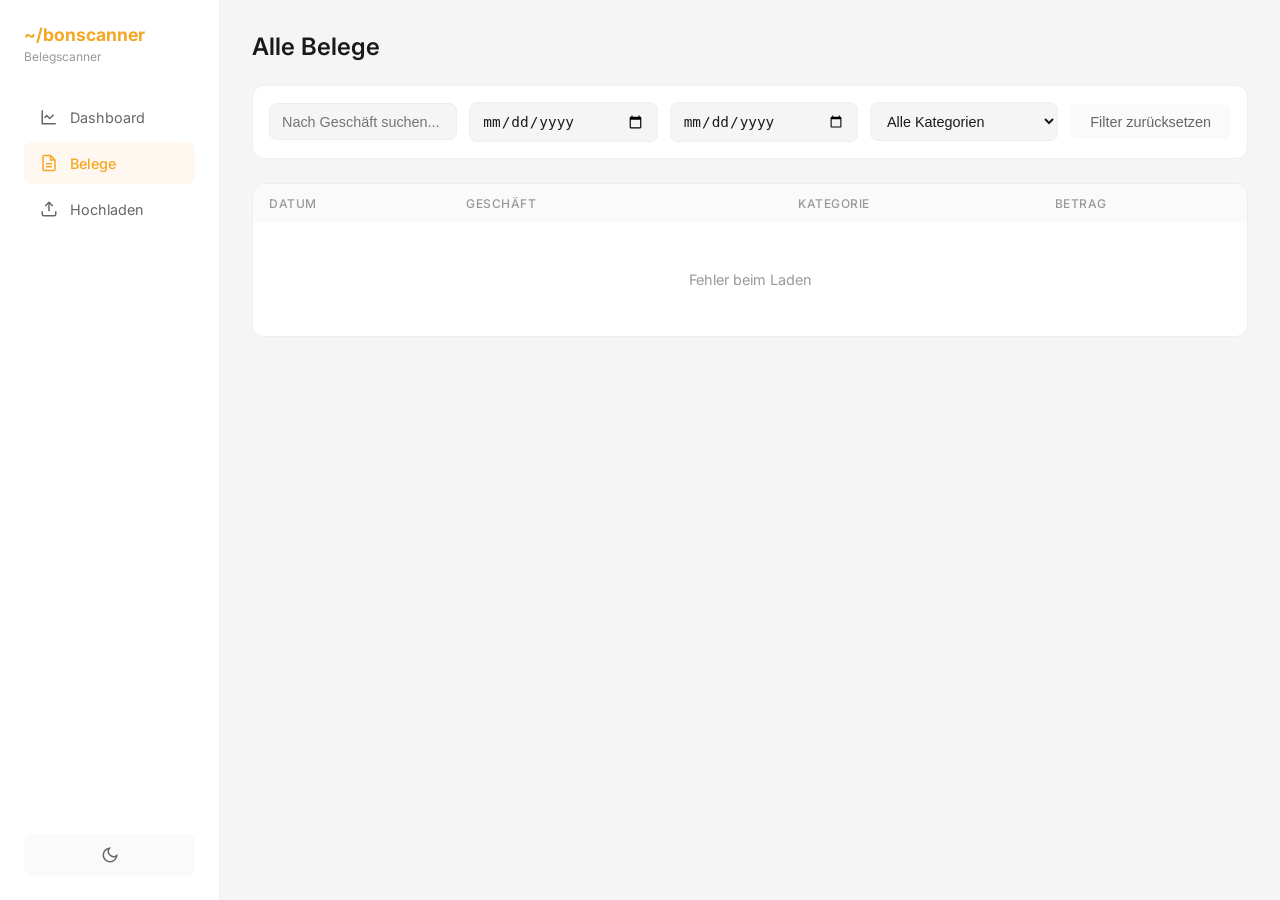
==== belege.html @ 81ed7312 "Align edit field and tags" ====
<!doctype html>
<html lang="de">
  <head>
    <meta charset="UTF-8" />
    <meta name="viewport" content="width=device-width, initial-scale=1.0" />
    <title>Alle Belege | Bonscanner</title>
    <link
      href="https://fonts.googleapis.com/css2?family=Inter:wght@400;500;600;700&display=swap"
      rel="stylesheet"
    />
    <script src="static/js/theme-init.js"></script>
    <style>
      * {
        box-sizing: border-box;
        margin: 0;
        padding: 0;
      }

      :root {
        --bg-primary: #f5f5f5;
        --bg-card: #fff;
        --bg-hover: #fafafa;
        --text-primary: #1a1a1a;
        --text-secondary: #666;
        --text-muted: #999;
        --border-color: #eee;
        --border-light: #f0f0f0;
        --accent: #f5a623;
        --accent-bg: #fff8f0;
      }

      [data-theme="dark"] {
        --bg-primary: #0d1117;
        --bg-card: #161b22;
        --bg-hover: #21262d;
        --text-primary: #e6edf3;
        --text-secondary: #8b949e;
        --text-muted: #6e7681;
        --border-color: #30363d;
        --border-light: #21262d;
        --accent: #f5a623;
        --accent-bg: rgba(245, 166, 35, 0.15);
      }

      body {
        font-family:
          "Inter",
          -apple-system,
          BlinkMacSystemFont,
          sans-serif;
        background: var(--bg-primary);
        color: var(--text-primary);
        min-height: 100vh;
        display: flex;
      }

      /* Sidebar */
      .sidebar {
        width: 220px;
        background: var(--bg-card);
        border-right: 1px solid var(--border-color);
        padding: 1.5rem;
        display: flex;
        flex-direction: column;
        position: fixed;
        height: 100vh;
      }

      .logo {
        font-weight: 700;
        font-size: 1.1rem;
        color: var(--accent);
        margin-bottom: 0.25rem;
      }
      .logo-sub {
        font-size: 0.75rem;
        color: var(--text-muted);
        margin-bottom: 2rem;
      }

      .nav-menu {
        list-style: none;
        flex: 1;
      }

      .nav-item {
        display: flex;
        align-items: center;
        gap: 0.75rem;
        padding: 0.75rem 1rem;
        border-radius: 8px;
        color: var(--text-secondary);
        text-decoration: none;
        font-size: 0.9rem;
        margin-bottom: 0.25rem;
        transition: all 0.2s;
      }
      .nav-item:hover {
        background: var(--bg-hover);
        color: var(--text-primary);
      }
      .nav-item.active {
        background: var(--accent-bg);
        color: var(--accent);
        font-weight: 500;
      }
      .nav-icon {
        width: 18px;
        height: 18px;
        stroke: currentColor;
        stroke-width: 2;
        fill: none;
      }

      .theme-toggle {
        background: var(--bg-hover);
        border: none;
        padding: 0.75rem;
        border-radius: 8px;
        cursor: pointer;
        display: flex;
        align-items: center;
        justify-content: center;
        color: var(--text-secondary);
        margin-top: auto;
      }
      .theme-toggle:hover {
        background: var(--border-color);
      }
      .theme-toggle svg {
        width: 18px;
        height: 18px;
        stroke: currentColor;
        stroke-width: 2;
        fill: none;
      }

      /* Main Content */
      .main {
        flex: 1;
        margin-left: 220px;
        min-height: 100vh;
        padding: 2rem;
      }

      h1 {
        font-size: 1.5rem;
        font-weight: 600;
        margin-bottom: 1.5rem;
      }

      .table-card {
        background: var(--bg-card);
        border-radius: 12px;
        border: 1px solid var(--border-color);
        overflow: hidden;
      }

      table {
        width: 100%;
        border-collapse: collapse;
      }

      th {
        text-align: left;
        padding: 0.75rem 1rem;
        font-size: 0.75rem;
        text-transform: uppercase;
        letter-spacing: 0.5px;
        color: var(--text-muted);
        font-weight: 500;
        background: var(--bg-hover);
      }

      td {
        padding: 0.75rem 1rem;
        border-bottom: 1px solid var(--border-light);
        font-size: 0.9rem;
      }

      tr:last-child td {
        border-bottom: none;
      }

      .editable {
        cursor: pointer;
        padding: 0.25rem 0.5rem;
        border-radius: 4px;
        display: inline-block;
        vertical-align: middle;
        transition: background 0.2s;
      }
      .editable:hover {
        background: var(--bg-hover);
      }

      .edit-input {
        -webkit-appearance: none;
        appearance: none;
        box-sizing: border-box;
        font: inherit;
        line-height: inherit;
        padding: 0.25rem 0.5rem;
        border: 0;
        box-shadow: 0 0 0 1px var(--accent);
        border-radius: 4px;
        background: var(--bg-card);
        color: var(--text-primary);
        width: 100%;
        min-width: 0;
        max-width: 100%;
        margin: 0;
        vertical-align: middle;
        outline: none;
      }

      .category-tag {
        display: inline-block;
        padding: 0.2rem 0.5rem;
        border-radius: 4px;
        font-size: 0.75rem;
        font-weight: 500;
        margin-right: 0.25rem;
      }

      .add-category {
        display: inline-block;
        background: var(--bg-hover);
        color: var(--text-muted);
        padding: 0.2rem 0.5rem;
        border-radius: 4px;
        font-size: 0.75rem;
        cursor: pointer;
      }
      .add-category:hover {
        background: var(--border-color);
      }

      .delete-tag-btn {
        background: none;
        border: none;
        color: inherit;
        opacity: 0.6;
        cursor: pointer;
        font-size: 1rem;
        line-height: 1;
        padding: 0 0 0 0.25rem;
        margin-left: 0.25rem;
        transition: opacity 0.2s;
      }
      .delete-tag-btn:hover {
        opacity: 1;
      }

      .empty-state {
        text-align: center;
        padding: 3rem;
        color: var(--text-muted);
      }

      .detail-btn {
        background: none;
        border: none;
        padding: 0.25rem;
        cursor: pointer;
        color: var(--text-secondary);
        display: flex;
        align-items: center;
        justify-content: center;
        border-radius: 4px;
        transition: all 0.2s;
      }
      .detail-btn:hover {
        background: var(--bg-hover);
        color: var(--accent);
      }
      .detail-btn svg {
        transition: transform 0.2s;
      }

      .detail-row {
        background: var(--bg-hover);
      }
      .detail-content {
        padding: 1rem;
        font-size: 0.9rem;
      }

      .detail-section {
        margin-bottom: 1rem;
      }
      .detail-header {
        display: flex;
        justify-content: space-between;
        align-items: center;
        margin-bottom: 0.75rem;
      }
      .add-item-btn {
        background: var(--accent);
        color: white;
        border: none;
        padding: 0.35rem 0.75rem;
        border-radius: 4px;
        cursor: pointer;
        font-size: 0.85rem;
        transition: all 0.2s;
      }
      .add-item-btn:hover {
        opacity: 0.9;
      }

      .add-item-form {
        background: var(--bg-card);
        padding: 1rem;
        border-radius: 6px;
        margin-top: 0.5rem;
        border: 1px solid var(--border-color);
      }
      .item-input {
        background: var(--bg-primary);
        border: 1px solid var(--border-color);
        padding: 0.5rem;
        border-radius: 4px;
        margin-right: 0.5rem;
        color: var(--text-primary);
        font-size: 0.9rem;
      }
      .item-input:focus {
        outline: none;
        border-color: var(--accent);
      }
      .save-btn,
      .cancel-btn {
        padding: 0.5rem 1rem;
        border-radius: 4px;
        border: none;
        cursor: pointer;
        font-size: 0.85rem;
        transition: all 0.2s;
      }
      .save-btn {
        background: var(--accent);
        color: white;
        margin-right: 0.5rem;
      }
      .save-btn:hover {
        opacity: 0.9;
      }
      .cancel-btn {
        background: var(--bg-hover);
        color: var(--text-secondary);
      }
      .cancel-btn:hover {
        background: var(--border-color);
      }

      .delete-item-btn {
        background: none;
        border: none;
        color: var(--text-muted);
        cursor: pointer;
        font-size: 1.5rem;
        line-height: 1;
        padding: 0.25rem 0.5rem;
        transition: color 0.2s;
      }
      .delete-item-btn:hover {
        color: #ef4444;
      }

      .items-list {
        margin-top: 0.5rem;
      }

      /* Filter Section */
      .filter-section {
        background: var(--bg-card);
        padding: 1rem;
        border-radius: 12px;
        border: 1px solid var(--border-color);
        margin-bottom: 1.5rem;
        display: flex;
        gap: 0.75rem;
        flex-wrap: wrap;
        align-items: center;
      }

      .filter-input {
        flex: 1;
        min-width: 150px;
        padding: 0.6rem 0.75rem;
        border: 1px solid var(--border-color);
        border-radius: 8px;
        background: var(--bg-primary);
        color: var(--text-primary);
        font-size: 0.9rem;
        transition: border-color 0.2s;
      }

      .filter-input:focus {
        outline: none;
        border-color: var(--accent);
      }

      .clear-filters-btn {
        padding: 0.6rem 1.25rem;
        background: var(--bg-hover);
        color: var(--text-secondary);
        border: none;
        border-radius: 8px;
        cursor: pointer;
        font-size: 0.9rem;
        transition: all 0.2s;
      }

      .clear-filters-btn:hover {
        background: var(--border-color);
      }

      @media (max-width: 768px) {
        .sidebar {
          display: none;
        }
        .main {
          margin-left: 0;
        }
        .filter-section {
          flex-direction: column;
        }
        .filter-input {
          width: 100%;
        }
      }
    </style>
  </head>
  <body>
    <aside class="sidebar">
      <div class="logo">~/bonscanner</div>
      <div class="logo-sub">Belegscanner</div>
      <ul class="nav-menu">
        <li>
          <a href="stats.html" class="nav-item">
            <svg class="nav-icon" viewBox="0 0 24 24">
              <path d="M3 3v18h18" />
              <path d="M18 9l-5 5-4-4-3 3" />
            </svg>
            Dashboard
          </a>
        </li>
        <li>
          <a href="belege.html" class="nav-item active">
            <svg class="nav-icon" viewBox="0 0 24 24">
              <path d="M14 2H6a2 2 0 00-2 2v16a2 2 0 002 2h12a2 2 0 002-2V8z" />
              <polyline points="14 2 14 8 20 8" />
              <line x1="8" y1="13" x2="16" y2="13" />
              <line x1="8" y1="17" x2="16" y2="17" />
            </svg>
            Belege
          </a>
        </li>
        <li>
          <a href="hochladen.html" class="nav-item">
            <svg class="nav-icon" viewBox="0 0 24 24">
              <path d="M21 15v4a2 2 0 01-2 2H5a2 2 0 01-2-2v-4" />
              <polyline points="17 8 12 3 7 8" />
              <line x1="12" y1="3" x2="12" y2="15" />
            </svg>
            Hochladen
          </a>
        </li>
      </ul>
      <button class="theme-toggle" id="theme-toggle" title="Dunkel-/Hellmodus">
        <svg viewBox="0 0 24 24" id="theme-icon">
          <path d="M21 12.79A9 9 0 1111.21 3 7 7 0 0021 12.79z" />
        </svg>
      </button>
    </aside>

    <main class="main">
      <h1>Alle Belege</h1>

      <!-- Search & Filter Section -->
      <div class="filter-section">
        <input
          type="text"
          id="store-filter"
          class="filter-input"
          placeholder="Nach Geschäft suchen..."
        />
        <input
          type="date"
          id="date-from-filter"
          class="filter-input"
          placeholder="Von Datum"
        />
        <input
          type="date"
          id="date-to-filter"
          class="filter-input"
          placeholder="Bis Datum"
        />
        <select id="label-filter" class="filter-input">
          <option value="">Alle Kategorien</option>
        </select>
        <button class="clear-filters-btn" onclick="clearFilters()">
          Filter zurücksetzen
        </button>
      </div>

      <div class="table-card">
        <table>
          <thead>
            <tr>
              <th>Datum</th>
              <th>Geschäft</th>
              <th></th>
              <th>Kategorie</th>
              <th>Betrag</th>
            </tr>
          </thead>
          <tbody id="receipts-body">
            <tr>
              <td colspan="5" class="empty-state">Lade Belege...</td>
            </tr>
          </tbody>
        </table>
      </div>
    </main>

    <script src="static/js/constants.js" defer></script>
    <script src="static/js/api.js" defer></script>
    <script src="static/js/theme.js" defer></script>
    <script src="static/js/receipts.js" defer></script>
  </body>
</html>
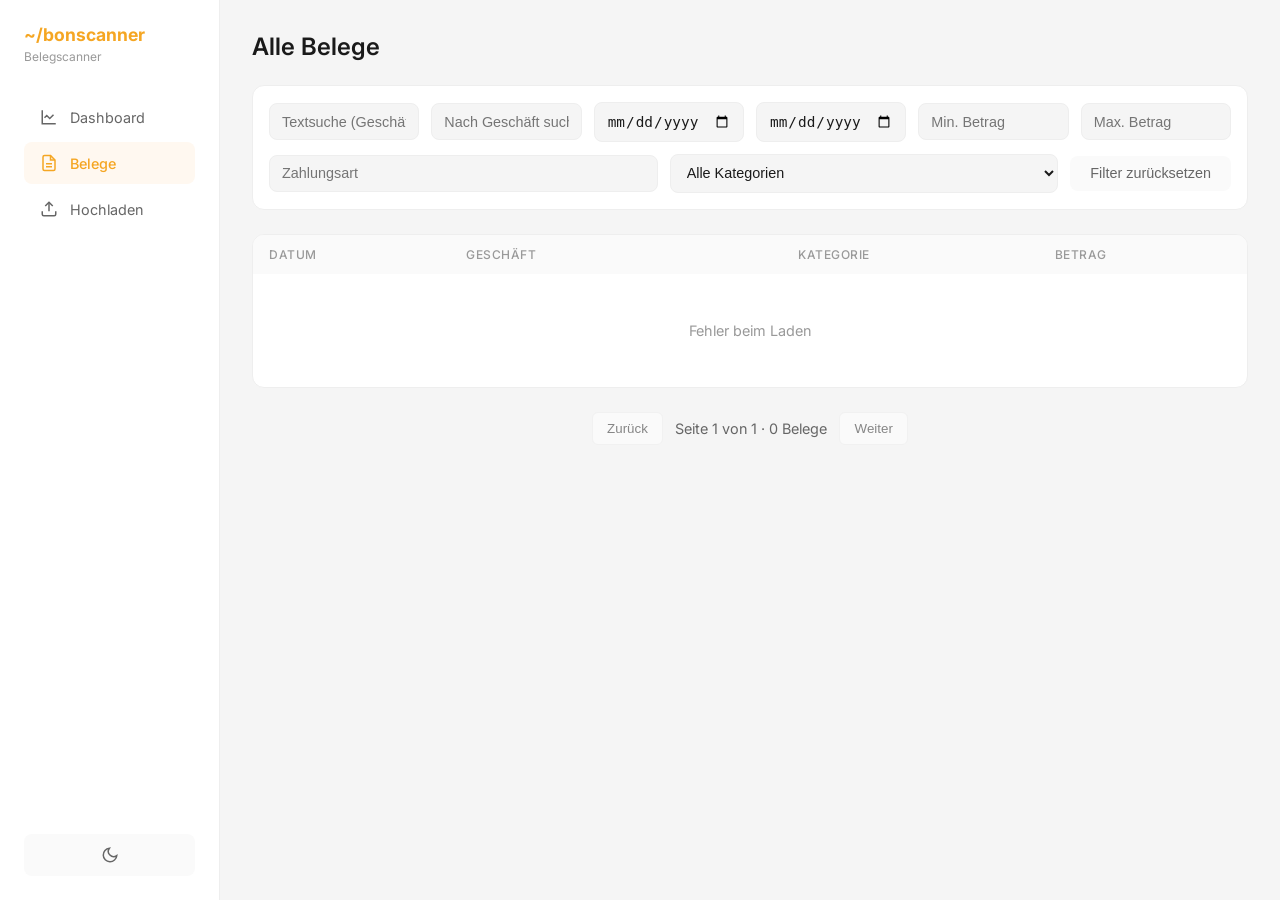
==== commit 2c563078: "feat: add receipt filters and pagination" ====
--- a/belege.html
+++ b/belege.html
@@ -415,6 +415,31 @@
 
       .clear-filters-btn:hover {
         background: var(--border-color);
+      }
+
+      .pagination {
+        margin-top: 1.5rem;
+        display: flex;
+        align-items: center;
+        justify-content: center;
+        gap: 0.75rem;
+        color: var(--text-secondary);
+        font-size: 0.9rem;
+      }
+
+      .page-btn {
+        padding: 0.5rem 0.9rem;
+        border-radius: 6px;
+        border: 1px solid var(--border-color);
+        background: var(--bg-card);
+        color: var(--text-primary);
+        cursor: pointer;
+        transition: all 0.2s;
+      }
+
+      .page-btn:disabled {
+        opacity: 0.5;
+        cursor: not-allowed;
       }
 
       @media (max-width: 768px) {
@@ -483,6 +508,12 @@
       <div class="filter-section">
         <input
           type="text"
+          id="text-filter"
+          class="filter-input"
+          placeholder="Textsuche (Geschäft, Artikel...)"
+        />
+        <input
+          type="text"
           id="store-filter"
           class="filter-input"
           placeholder="Nach Geschäft suchen..."
@@ -498,6 +529,26 @@
           id="date-to-filter"
           class="filter-input"
           placeholder="Bis Datum"
+        />
+        <input
+          type="number"
+          id="amount-min-filter"
+          class="filter-input"
+          placeholder="Min. Betrag"
+          step="0.01"
+        />
+        <input
+          type="number"
+          id="amount-max-filter"
+          class="filter-input"
+          placeholder="Max. Betrag"
+          step="0.01"
+        />
+        <input
+          type="text"
+          id="payment-filter"
+          class="filter-input"
+          placeholder="Zahlungsart"
         />
         <select id="label-filter" class="filter-input">
           <option value="">Alle Kategorien</option>
@@ -525,6 +576,12 @@
           </tbody>
         </table>
       </div>
+
+      <div class="pagination" id="pagination">
+        <button class="page-btn" id="prev-page" disabled>Zurück</button>
+        <span id="page-info">Seite 1 von 1</span>
+        <button class="page-btn" id="next-page" disabled>Weiter</button>
+      </div>
     </main>
 
     <script src="static/js/constants.js" defer></script>
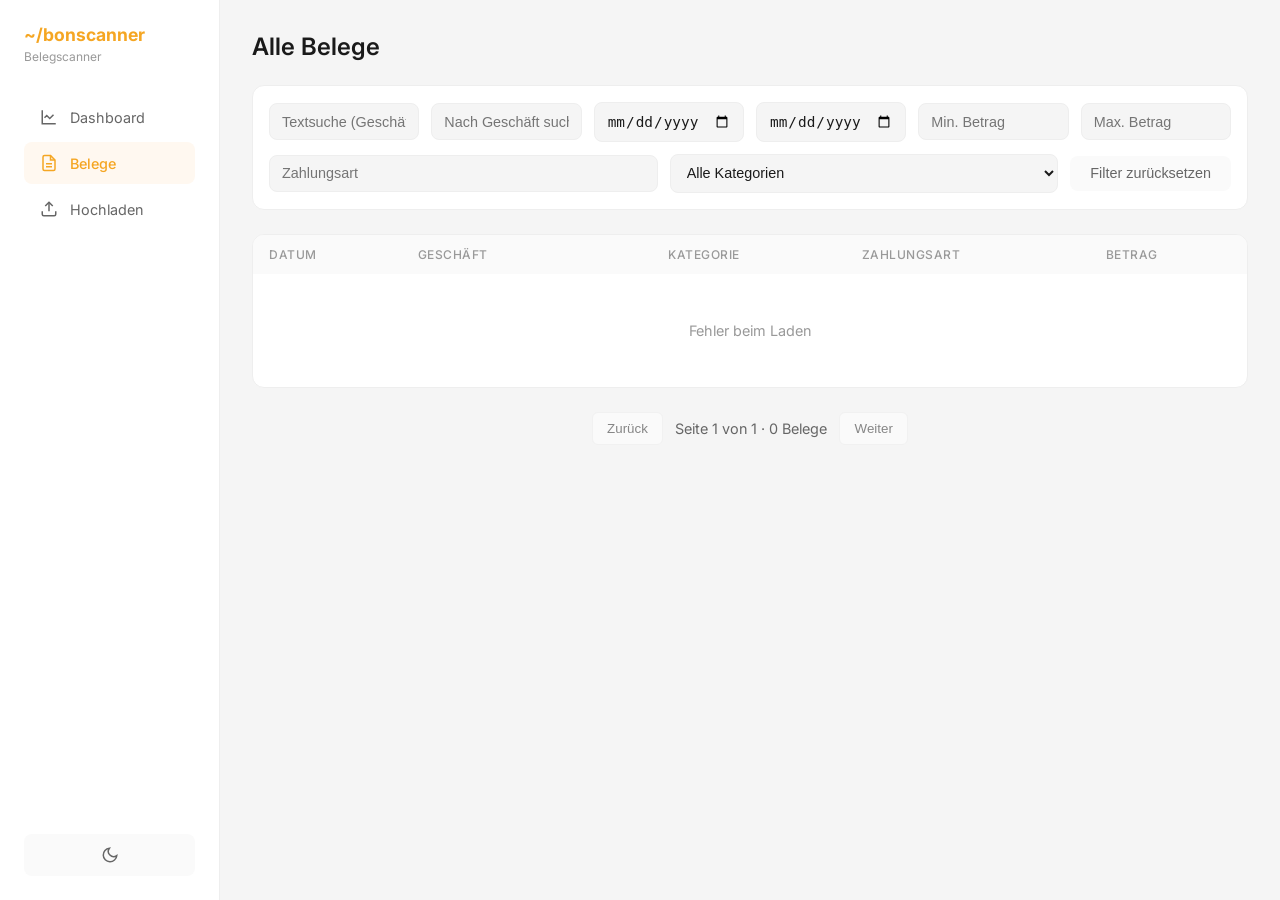
==== commit 671eb7a4: "Add payment method column and numeric input validation" ====
--- a/belege.html
+++ b/belege.html
@@ -214,6 +214,17 @@
         outline: none;
       }
 
+      input[type="number"]::-webkit-outer-spin-button,
+      input[type="number"]::-webkit-inner-spin-button {
+        -webkit-appearance: none;
+        margin: 0;
+      }
+
+      input[type="number"] {
+        -moz-appearance: textfield;
+        appearance: textfield;
+      }
+
       .category-tag {
         display: inline-block;
         padding: 0.2rem 0.5rem;
@@ -370,6 +381,35 @@
 
       .items-list {
         margin-top: 0.5rem;
+      }
+
+      .item-meta {
+        font-size: 0.75rem;
+        color: var(--text-muted);
+        margin-top: 0.15rem;
+      }
+
+      .item-categories {
+        margin-top: 0.25rem;
+      }
+
+      .item-category-btn {
+        background: var(--bg-hover);
+        border: none;
+        color: var(--text-secondary);
+        padding: 0.2rem 0.5rem;
+        border-radius: 4px;
+        cursor: pointer;
+        font-size: 0.75rem;
+      }
+      .item-category-btn:hover {
+        background: var(--border-color);
+      }
+
+      .taxes-list {
+        margin-top: 0.5rem;
+        font-size: 0.85rem;
+        color: var(--text-secondary);
       }
 
       /* Filter Section */
@@ -531,18 +571,18 @@
           placeholder="Bis Datum"
         />
         <input
-          type="number"
+          type="text"
           id="amount-min-filter"
           class="filter-input"
           placeholder="Min. Betrag"
-          step="0.01"
+          data-numeric="true"
         />
         <input
-          type="number"
+          type="text"
           id="amount-max-filter"
           class="filter-input"
           placeholder="Max. Betrag"
-          step="0.01"
+          data-numeric="true"
         />
         <input
           type="text"
@@ -566,12 +606,13 @@
               <th>Geschäft</th>
               <th></th>
               <th>Kategorie</th>
+              <th>Zahlungsart</th>
               <th>Betrag</th>
             </tr>
           </thead>
           <tbody id="receipts-body">
             <tr>
-              <td colspan="5" class="empty-state">Lade Belege...</td>
+              <td colspan="6" class="empty-state">Lade Belege...</td>
             </tr>
           </tbody>
         </table>
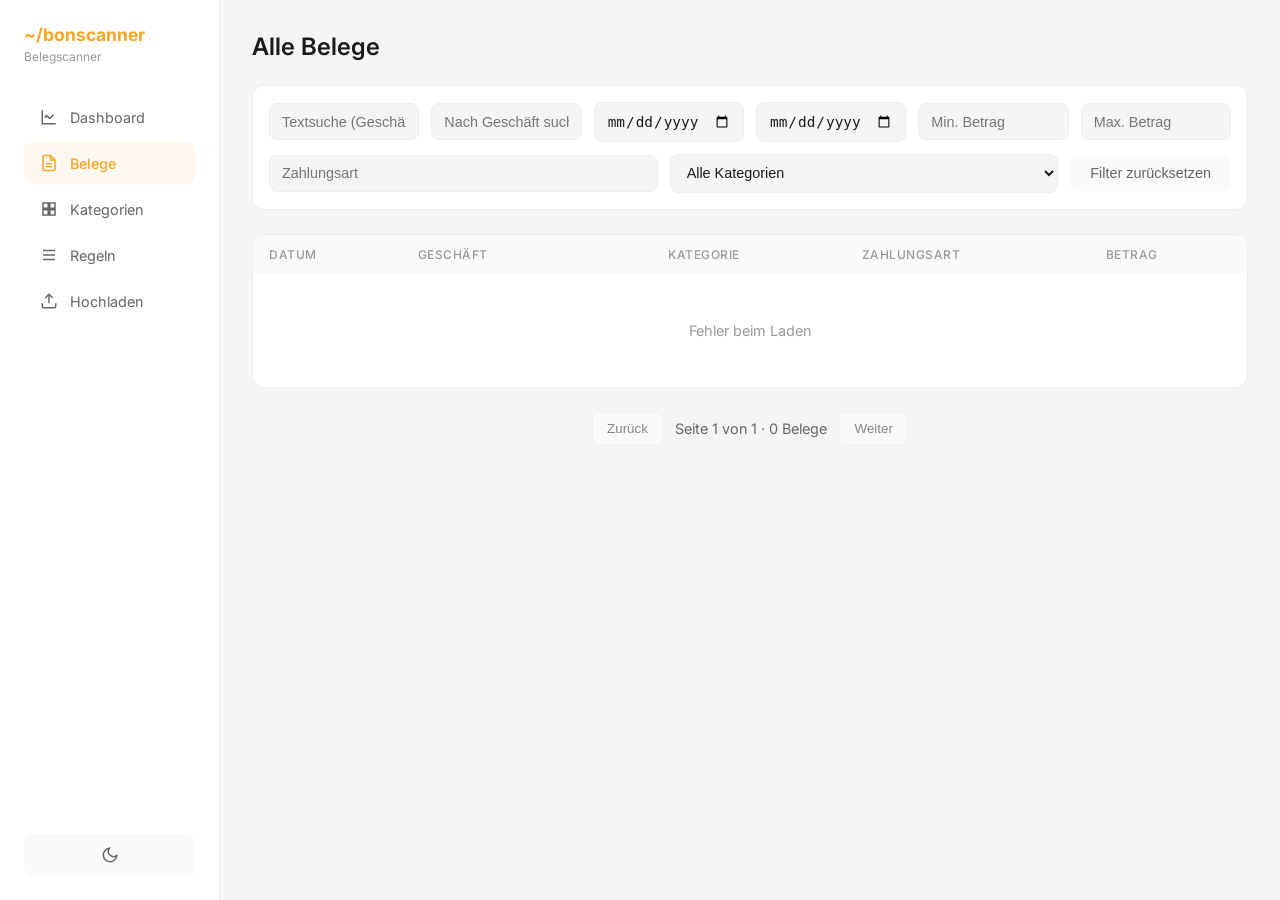
==== commit 3a218e96: "feat: split categories and rules into pages" ====
--- a/belege.html
+++ b/belege.html
@@ -521,6 +521,27 @@
               <line x1="8" y1="17" x2="16" y2="17" />
             </svg>
             Belege
+          </a>
+        </li>
+        <li>
+          <a href="kategorien.html" class="nav-item">
+            <svg class="nav-icon" viewBox="0 0 24 24">
+              <path d="M4 4h7v7H4z" />
+              <path d="M13 4h7v7h-7z" />
+              <path d="M4 13h7v7H4z" />
+              <path d="M13 13h7v7h-7z" />
+            </svg>
+            Kategorien
+          </a>
+        </li>
+        <li>
+          <a href="regeln.html" class="nav-item">
+            <svg class="nav-icon" viewBox="0 0 24 24">
+              <path d="M4 6h16" />
+              <path d="M4 12h16" />
+              <path d="M4 18h16" />
+            </svg>
+            Regeln
           </a>
         </li>
         <li>
